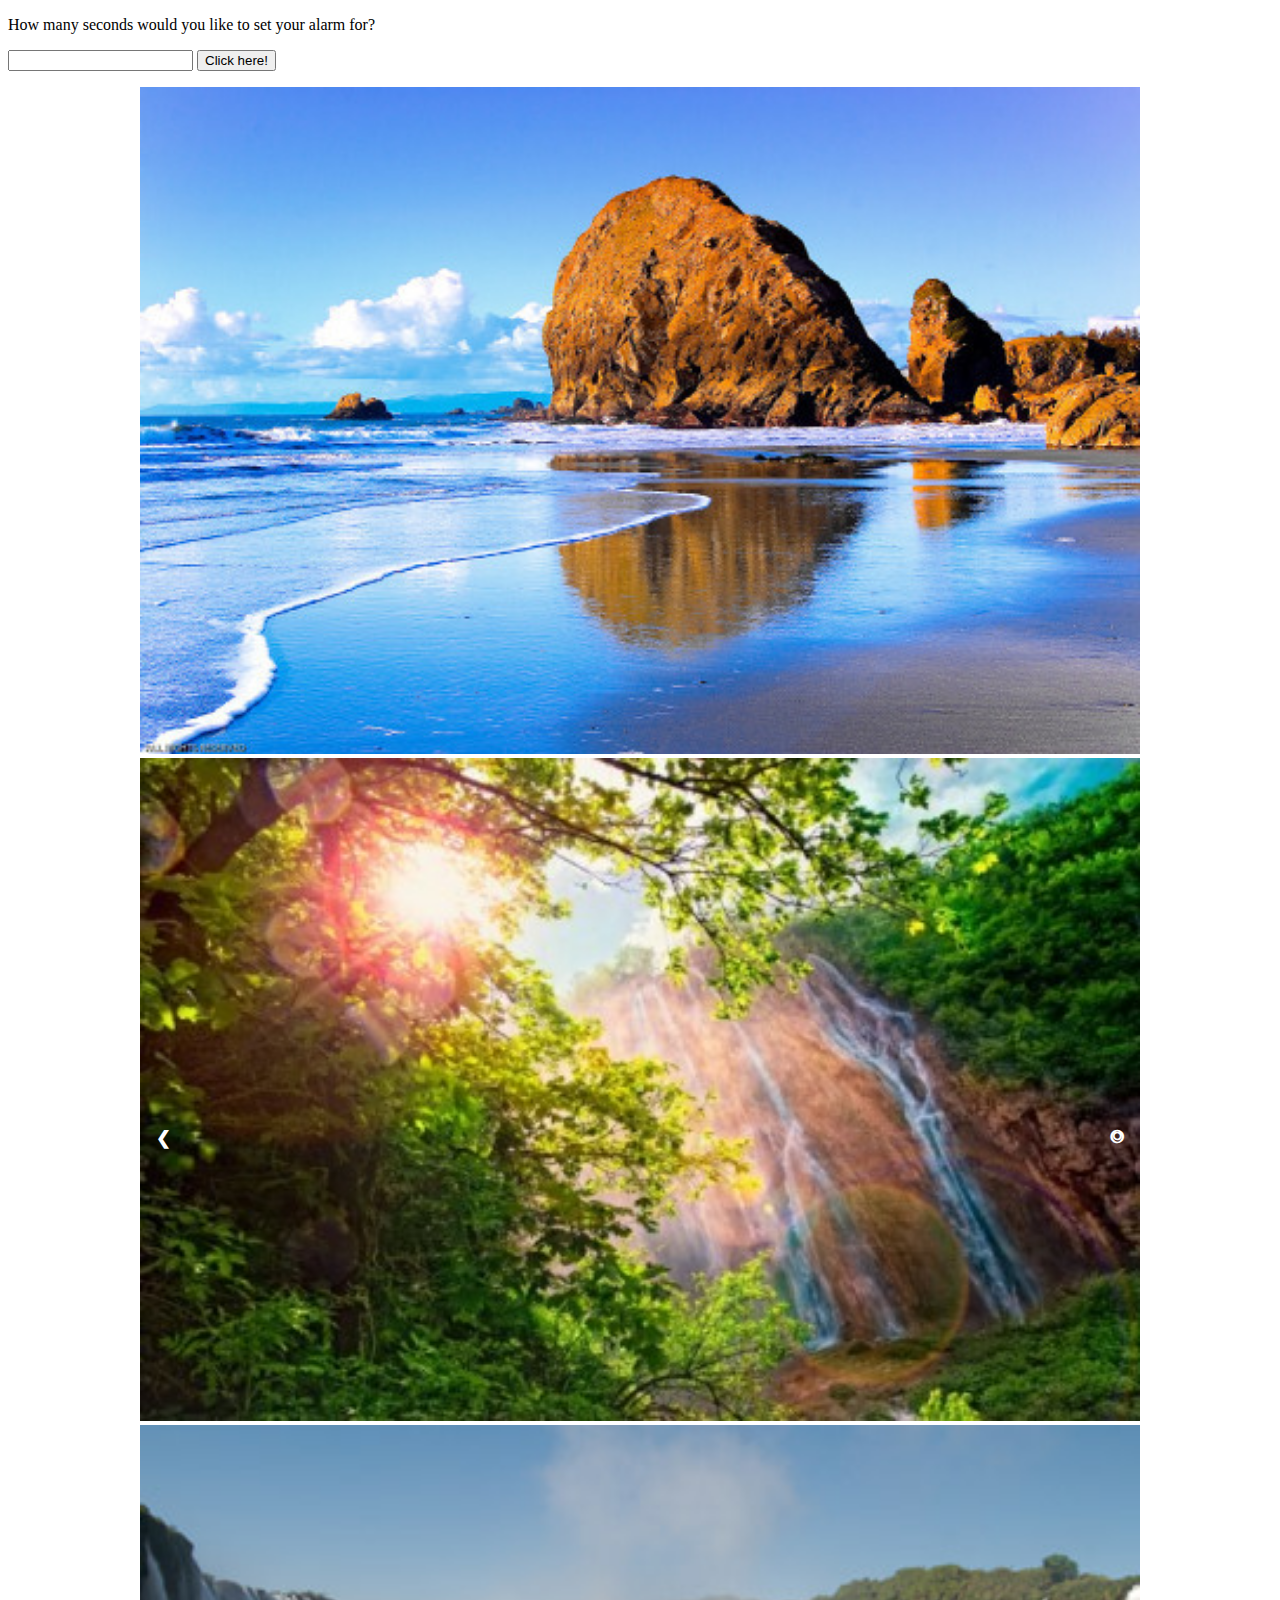
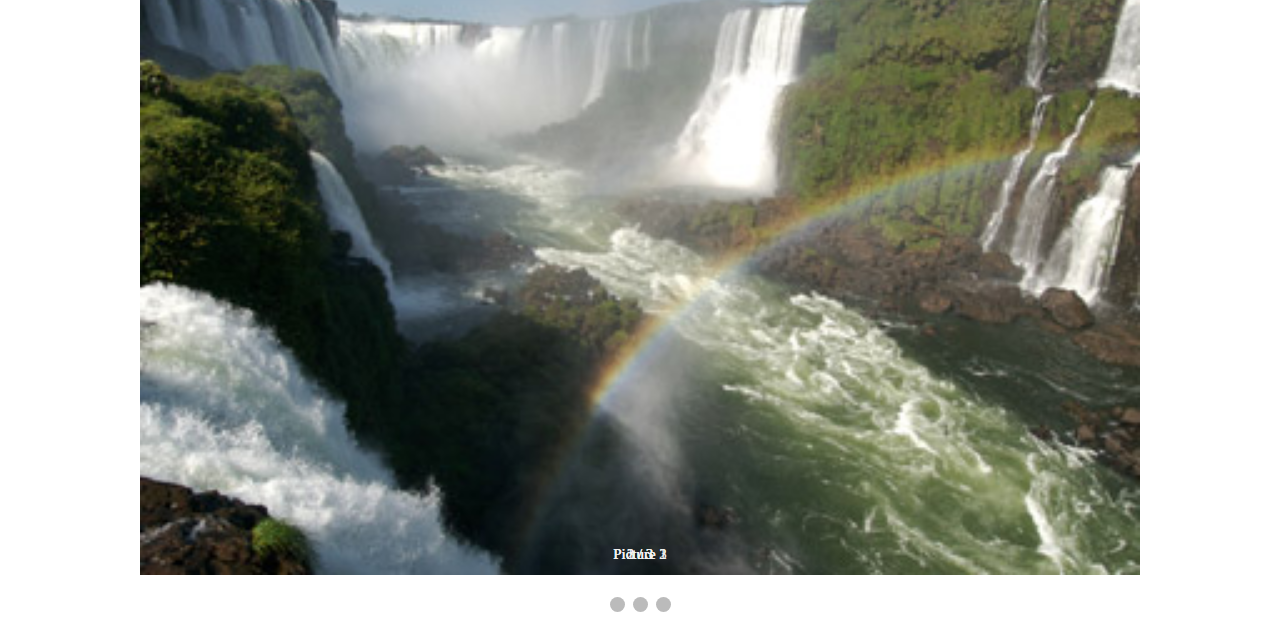
==== Basic JavaScript Projects/Project9_countdown_slideshow/index.html @ 55dbbe8b "Porject9 code" ====
<!DOCTYPE html>
<html lang="en">
	<head>
		<title> Write title here. </title>
		<meta charset="utf-8">
		<link rel="stylesheet" type="text/css" href="./CSS/main.css"
		
	</head>
	<body>

	   <p>How many seconds would you like to set your alarm for?</p>
	   <input id="seconds" value=""/>
	   <button onclick="countdown()">Click here!</button>
	   <p id="timer"></p>

	   
	 <!--Slideshow HTML code-->
	   <div class="slideshow-container">

			<div class="mySLides fade">
				<div class="numbertext">1 / 3</div>
				<img src="./Images/Image1.jpg" style="width:100%">
				<div class="text">Picture 1</div>
			</div>

			<div class="mySLides fade">
				<div class="numbertext">2 / 3</div>
				<img src="./Images/Image2.jpg" style="width:100%">
				<div class="text">Picture 2</div>
			</div>

			<div class="mySLides fade">
				<div class="numbertext">3 / 3</div>
				<img src="./Images/Image3.jpg" style="width:100%">
				<div class="text">Picture 3</div>
			</div>

			<!--Next and the previous buttons-->
			<a class="prev" onclick="plusSlides(-1)">&#10094;</a>
			<a class="next" onclick="plusSlides(1)">&#11095;</a>
			</div>
			<br>

			<!--The dots-->
			<div style="text-align:center">
			<span class="dot" onclick="currentSlide(1)"></span>
			<span class="dot" onclick="currentSlide(2)"></span>
			<span class="dot" onclick="currentSlide(3)"></span>
			</div>






	   </div>
        <script src="./JS/main.js"></script>
	</body>
</html>
---- Basic JavaScript Projects/Project9_countdown_slideshow/CSS/main.css ----
* {box-sizing:border-box}

/*Slideshow container*/
.slideshow-container {
    max-width: 1000px;
    position: relative;
    margin: auto;
}

.mySlides {
    display: none;
}

/*Next and previous buttong */
.prev, .next {
    cursor: pointer;
    position: absolute;
    top: 50%;
    width: auto;
    margin-top: -22px;
    padding: 16px;
    color:white;
    font-weight: bold;
    font-size: 18px;
    transition: 0.6 ease;
    border-radius: 0 3px 3px 0;
    user-select: none;
}

/*Positioning the next button to the right*/
.next {
    right: 0;
    border-radius: 3px 0 0 3px;
}

/*On hover, add a black background*/
.prev:hover, .next:hover {
    background-color: rgba(0,0,0,0.8);
}

/*Caption text*/
.text {
    color: #f2f2f2;
    font-size: 15px;
    padding: 8px 12px;
    position: absolute;
    bottom: 8px;
    width: 100%;
    text-align: center;
}

.numbertext {
    color: #f2f2f2;
    font-size: 15px;
    padding: 8px 12px;
    position: absolute;
    bottom: 8px;
    width: 100%;
    text-align: center;
}

.dot {
    cursor: pointer;
    height: 15px;
    width: 15px;
    margin: 0 2px;
    background-color: #bbb;
    border-radius: 50%;
    display: inline-block;
    transition: background-color 0.6 ease;
}

.active, .dot:hover {
    background-color: #717171;
}

.fade {
    -webkit-animation-name: fade;
    -webkit-animation-duration: 1.5s;
    animation-name: fade;
    animation-duration: 1.5s;
}

@-webkit-keyframes fade {
    from {opacity: .4}
    to {opacity: 1}
}

@keyframes fade {
    from {opacity: .4}
    to {opacity: 1}
}
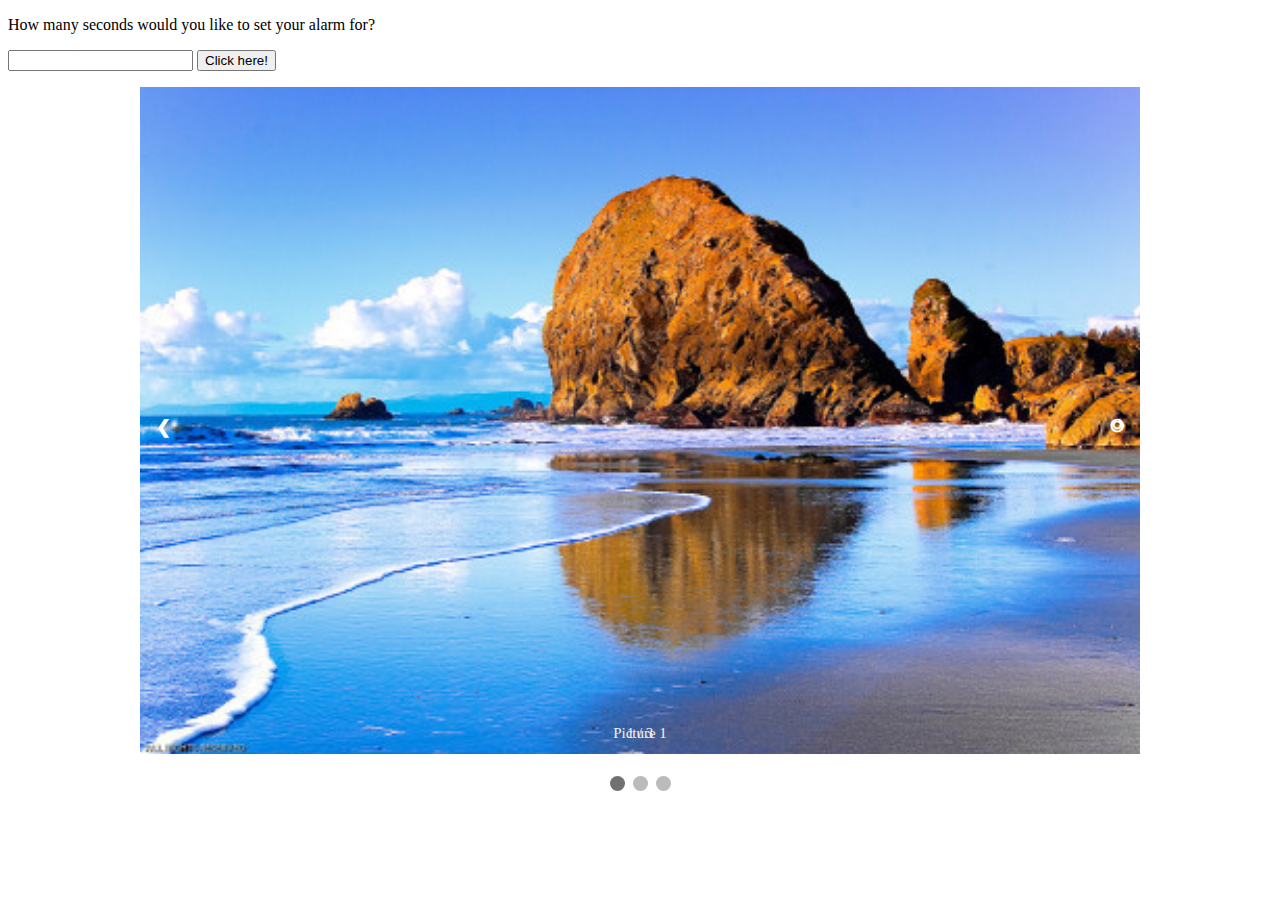
==== commit 99f17dc8: "Fixed Project 9 code" ====
--- a/Basic JavaScript Projects/Project9_countdown_slideshow/index.html
+++ b/Basic JavaScript Projects/Project9_countdown_slideshow/index.html
@@ -17,19 +17,19 @@
 	 <!--Slideshow HTML code-->
 	   <div class="slideshow-container">
 
-			<div class="mySLides fade">
+			<div class="mySlides fade">
 				<div class="numbertext">1 / 3</div>
 				<img src="./Images/Image1.jpg" style="width:100%">
 				<div class="text">Picture 1</div>
 			</div>
 
-			<div class="mySLides fade">
+			<div class="mySlides fade">
 				<div class="numbertext">2 / 3</div>
 				<img src="./Images/Image2.jpg" style="width:100%">
 				<div class="text">Picture 2</div>
 			</div>
 
-			<div class="mySLides fade">
+			<div class="mySlides fade">
 				<div class="numbertext">3 / 3</div>
 				<img src="./Images/Image3.jpg" style="width:100%">
 				<div class="text">Picture 3</div>
